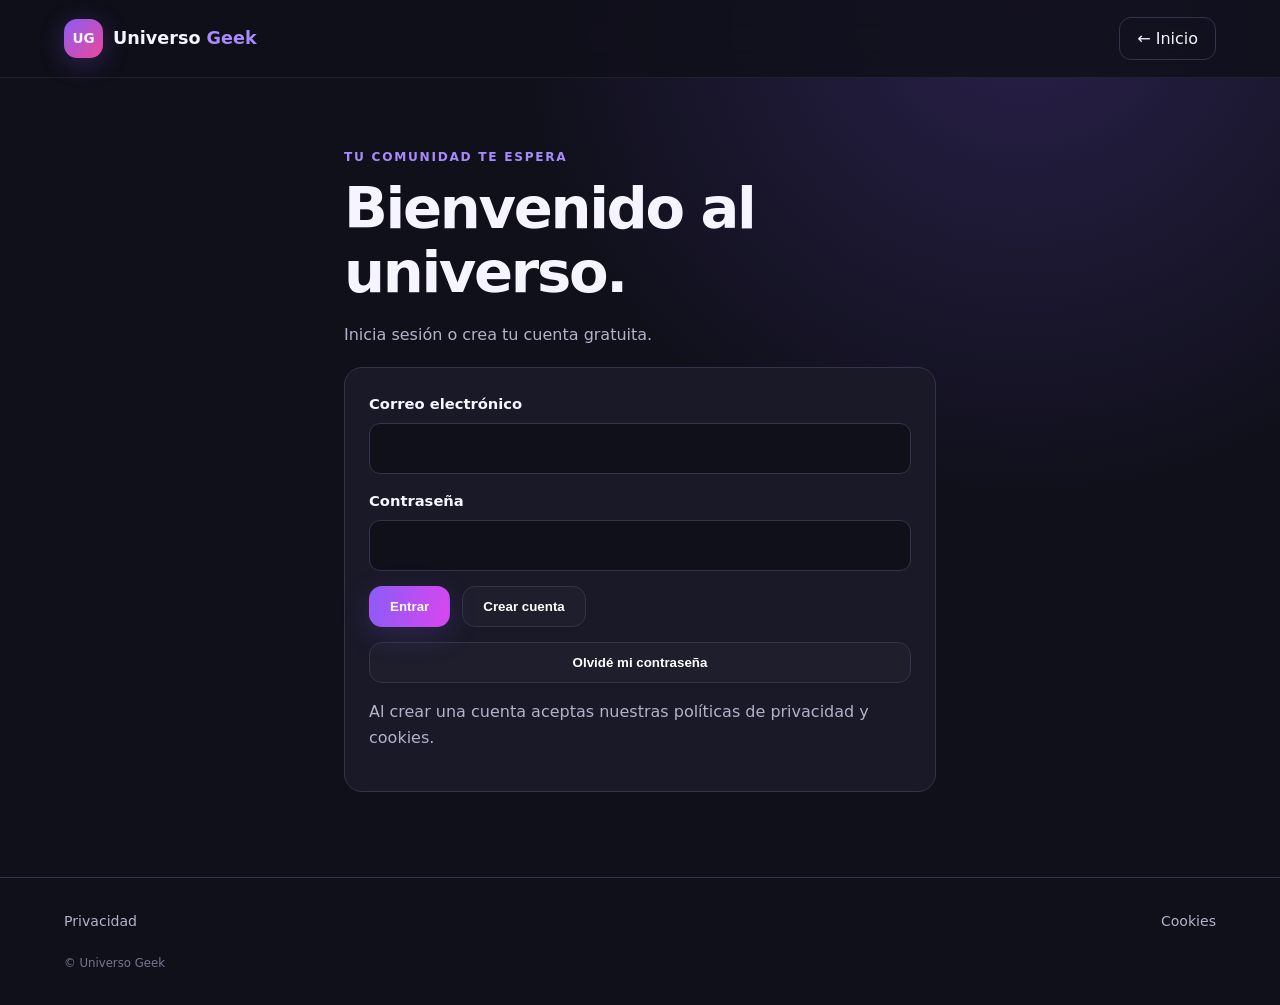
==== admin.html @ 0e1cdd4e "feat: add disabled admin/payment placeholders" ====
<!doctype html><html lang="es"><head><meta charset="utf-8"><meta name="viewport" content="width=device-width,initial-scale=1"><title>Administración — Universo Geek</title><link rel="stylesheet" href="assets/css/style.css"></head><body><header class="site-header"><a class="brand" href="index.html"><span class="brand-mark">UG</span><span>Universo <b>Geek</b></span></a><nav class="nav"><a href="dashboard.html">Mi espacio</a><a href="services.html">Servicios</a><button class="button secondary" data-signout>Salir</button></nav><button class="menu-toggle" aria-label="Abrir menú" aria-expanded="false">☰</button></header><main class="page-wrap"><span class="eyebrow">HERRAMIENTAS INTERNAS</span><h1 class="page-title">Administración</h1><p class="muted">Esta página es solo una entrada protegida por sesión; las herramientas de moderación aún no están conectadas. Tener una sesión iniciada no concede privilegios administrativos.</p><section class="panel"><div id="status" class="notice">Verificando identidad…</div><h2>Antes de habilitar moderación</h2><ul class="muted"><li>Comprobar el rol en el backend o en una función SQL/RPC segura, nunca confiar en datos editables del navegador.</li><li>Aplicar pruebas de RLS para cuentas user, moderator y admin.</li><li>Registrar acciones administrativas en auditoría.</li><li>No exponer la clave service_role en el frontend.</li></ul><a class="button secondary" href="dashboard.html">Volver al panel</a></section></main><footer class="footer"><a href="privacy.html">Privacidad</a><small>© Universo Geek</small></footer><script src="assets/js/config.js"></script><script src="assets/js/app.js"></script><script>UG.requireAuth();(async()=>{const s=document.querySelector("#status");try{const user=await UG.api("/auth/v1/user");s.className="notice success";s.textContent="Sesión válida: "+(user.email||"cuenta verificada")+". Las herramientas administrativas están deshabilitadas hasta terminar la revisión de roles y RLS.";}catch(e){s.className="notice error";s.textContent="No se pudo verificar la sesión. Inicia sesión nuevamente.";localStorage.removeItem("ug_access_token");}})();</script></body></html>
---- assets/css/style.css ----
:root{color-scheme:dark;--bg:#10101b;--panel:#191927;--panel2:#202033;--text:#f5f4ff;--muted:#b4b2ca;--purple:#a78bfa;--pink:#f472b6;--line:#34334b;--green:#6ee7b7}*{box-sizing:border-box}html{scroll-behavior:smooth}body{margin:0;background:radial-gradient(ellipse at 80% 0%,#29204a 0,transparent 35%),var(--bg);color:var(--text);font:16px/1.6 system-ui,-apple-system,BlinkMacSystemFont,"Segoe UI",sans-serif}a{color:inherit;text-decoration:none}a:focus-visible,button:focus-visible,input:focus-visible,textarea:focus-visible,select:focus-visible{outline:3px solid var(--pink);outline-offset:3px}.site-header{height:78px;display:flex;align-items:center;justify-content:space-between;gap:24px;padding:0 max(5vw,20px);border-bottom:1px solid #ffffff12;background:#10101bd9;backdrop-filter:blur(14px);position:sticky;top:0;z-index:10}.brand{display:flex;align-items:center;gap:10px;font-weight:700;font-size:1.1rem}.brand b{color:var(--purple)}.brand-mark{display:grid;place-items:center;width:39px;height:39px;border-radius:13px;background:linear-gradient(135deg,#8b5cf6,#ec4899);font-size:.85rem;box-shadow:0 5px 25px #8b5cf644}.nav{display:flex;align-items:center;gap:28px;color:var(--muted);font-size:.94rem}.nav a:hover,.footer a:hover{color:var(--text)}.nav-login{border:1px solid var(--line);padding:8px 17px;border-radius:12px;color:var(--text)!important}.menu-toggle{display:none;background:transparent;border:0;color:var(--text);font-size:1.6rem}.hero{max-width:1200px;margin:auto;min-height:580px;padding:80px 28px 70px;display:grid;grid-template-columns:1.08fr .92fr;align-items:center;gap:50px}.eyebrow{display:inline-block;color:var(--purple);font-size:.76rem;letter-spacing:.14em;font-weight:800}.hero h1{font-size:clamp(3rem,6vw,5.6rem);line-height:1.04;letter-spacing:-.055em;margin:20px 0}.hero h1 span,.section-heading h2 span{background:linear-gradient(90deg,#c4b5fd,#f9a8d4);background-clip:text;color:transparent}.hero-copy>p,.section-heading>p,.cta-panel p{max-width:570px;color:var(--muted);font-size:1.08rem}.actions{display:flex;flex-wrap:wrap;gap:13px;margin:28px 0}.button{display:inline-flex;align-items:center;justify-content:center;border:1px solid transparent;border-radius:13px;padding:12px 20px;font-weight:750;cursor:pointer;transition:transform .2s,filter .2s}.button:hover{transform:translateY(-2px);filter:brightness(1.08)}.primary{background:linear-gradient(100deg,#8b5cf6,#d946ef);color:white;box-shadow:0 8px 30px #8b5cf633}.secondary{border-color:var(--line);background:#ffffff06}.hero-stats{display:flex;flex-wrap:wrap;gap:24px;margin-top:34px}.hero-stats div{display:flex;align-items:center;gap:8px;color:var(--muted);font-size:.85rem}.hero-stats strong{font-size:1.25rem}.hero-art{min-height:380px;position:relative;display:grid;place-items:center;overflow:hidden}.hero-art:before{content:"";position:absolute;width:300px;height:300px;border-radius:50%;background:radial-gradient(circle,#8b5cf655,transparent 70%);filter:blur(14px)}.orbit{position:absolute;border:1px solid #c4b5fd42;border-radius:50%;transform:rotate(-24deg)}.orbit-one{width:330px;height:180px}.orbit-two{width:400px;height:240px;transform:rotate(55deg)}.planet{display:grid;place-items:center;width:190px;height:190px;border-radius:45%;font-size:6rem;background:linear-gradient(145deg,#312e81,#7e22ce 65%,#db2777);box-shadow:inset -16px -18px 45px #160b36,0 0 90px #a855f755;transform:rotate(-8deg);z-index:1}.float-tag{position:absolute;z-index:2;border:1px solid #ffffff20;background:#1c1a31eF;padding:8px 13px;border-radius:12px;font-size:.8rem;font-weight:800;box-shadow:0 10px 30px #0003}.tag-a{top:52px;right:3%}.tag-b{bottom:65px;left:0}.tag-c{right:0;bottom:110px}.section{max-width:1200px;margin:auto;padding:65px 28px 85px}.section-heading{display:flex;justify-content:space-between;align-items:end;gap:24px;margin-bottom:30px}.section-heading h2,.cta-panel h2{font-size:clamp(2rem,4vw,3.1rem);letter-spacing:-.04em;line-height:1.15;margin:12px 0}.section-heading>p{max-width:350px;font-size:.95rem}.feature-grid{display:grid;grid-template-columns:repeat(4,1fr);gap:16px}.feature-card{background:linear-gradient(150deg,#ffffff08,#ffffff03);border:1px solid var(--line);border-radius:20px;padding:25px;min-height:260px}.feature-icon{display:grid;place-items:center;width:50px;height:50px;background:#a78bfa1a;border-radius:15px;font-size:1.5rem}.feature-card h3{margin:18px 0 8px}.feature-card p{color:var(--muted);font-size:.91rem;min-height:80px}.feature-card a{font-weight:700;color:#c4b5fd;font-size:.9rem}.cta-panel{max-width:1144px;margin:0 auto 80px;padding:35px 40px;border-radius:24px;border:1px solid #a78bfa3d;background:linear-gradient(110deg,#8b5cf61c,#ec489915);display:flex;justify-content:space-between;align-items:center;gap:24px}.cta-panel h2{margin:8px 0}.cta-panel p{margin:0;font-size:.95rem}.footer{border-top:1px solid var(--line);padding:32px max(5vw,20px);display:flex;align-items:center;justify-content:space-between;gap:22px;flex-wrap:wrap;color:var(--muted);font-size:.88rem}.footer p{margin:0}.footer div{display:flex;gap:18px}.footer small{width:100%;color:#77758f}.page-wrap{max-width:1000px;min-height:65vh;margin:auto;padding:65px 24px}.page-wrap.narrow{max-width:640px}.page-title{font-size:clamp(2.3rem,5vw,3.6rem);letter-spacing:-.04em;line-height:1.12;margin:8px 0 16px}.muted{color:var(--muted)}.panel{background:var(--panel);border:1px solid var(--line);border-radius:18px;padding:24px;margin:20px 0}.form-grid{display:grid;gap:15px}.field{display:grid;gap:7px}.field label{font-weight:700;font-size:.92rem}.field input,.field textarea,.field select{width:100%;border:1px solid var(--line);border-radius:11px;padding:12px 13px;background:#10101b;color:var(--text);font:inherit}.field textarea{min-height:110px;resize:vertical}.form-actions{display:flex;gap:12px;flex-wrap:wrap;align-items:center}.notice{padding:12px 14px;border-radius:12px;background:#a78bfa14;border:1px solid #a78bfa42;color:#ddd6fe}.notice.error{background:#ef444415;border-color:#ef444455;color:#fecaca}.notice.success{background:#10b98115;border-color:#10b98155;color:#a7f3d0}.list-grid{display:grid;grid-template-columns:repeat(2,1fr);gap:16px}.service-card{border:1px solid var(--line);background:var(--panel);padding:20px;border-radius:16px}.service-card h3{margin:8px 0}.badge{font-size:.75rem;border-radius:999px;padding:4px 9px;background:#a78bfa1b;color:#ddd6fe}.empty-state{padding:24px;border:1px dashed var(--line);border-radius:14px;color:var(--muted)}.legal h2{margin-top:30px}.legal p,.legal li{color:#cbc9dc}.footer a{color:var(--muted)}@media(max-width:900px){.hero{grid-template-columns:1fr;gap:10px;padding-top:55px}.hero-art{min-height:320px}.feature-grid{grid-template-columns:repeat(2,1fr)}.section-heading{align-items:start;flex-direction:column}.cta-panel{margin-left:20px;margin-right:20px}.nav{gap:15px}}@media(max-width:620px){.site-header{height:68px}.menu-toggle{display:block}.nav{display:none;position:absolute;top:67px;left:0;right:0;padding:18px 24px 22px;background:#151522;border-bottom:1px solid var(--line);flex-direction:column;align-items:stretch}.nav.open{display:flex}.nav a{padding:7px}.hero{padding:50px 22px 40px}.hero h1{font-size:3.35rem}.hero-art{min-height:280px}.planet{width:150px;height:150px;font-size:4.5rem}.orbit-one{width:260px;height:140px}.orbit-two{width:300px;height:180px}.tag-a{top:25px}.tag-c{bottom:55px}.section{padding:45px 20px 55px}.feature-grid,.list-grid{grid-template-columns:1fr}.feature-card{min-height:0}.feature-card p{min-height:0}.cta-panel{margin:0 20px 50px;padding:26px;align-items:flex-start;flex-direction:column}.footer{align-items:flex-start;flex-direction:column;gap:13px}.footer small{margin-top:4px}.page-wrap{padding:45px 20px}.panel{padding:18px}}
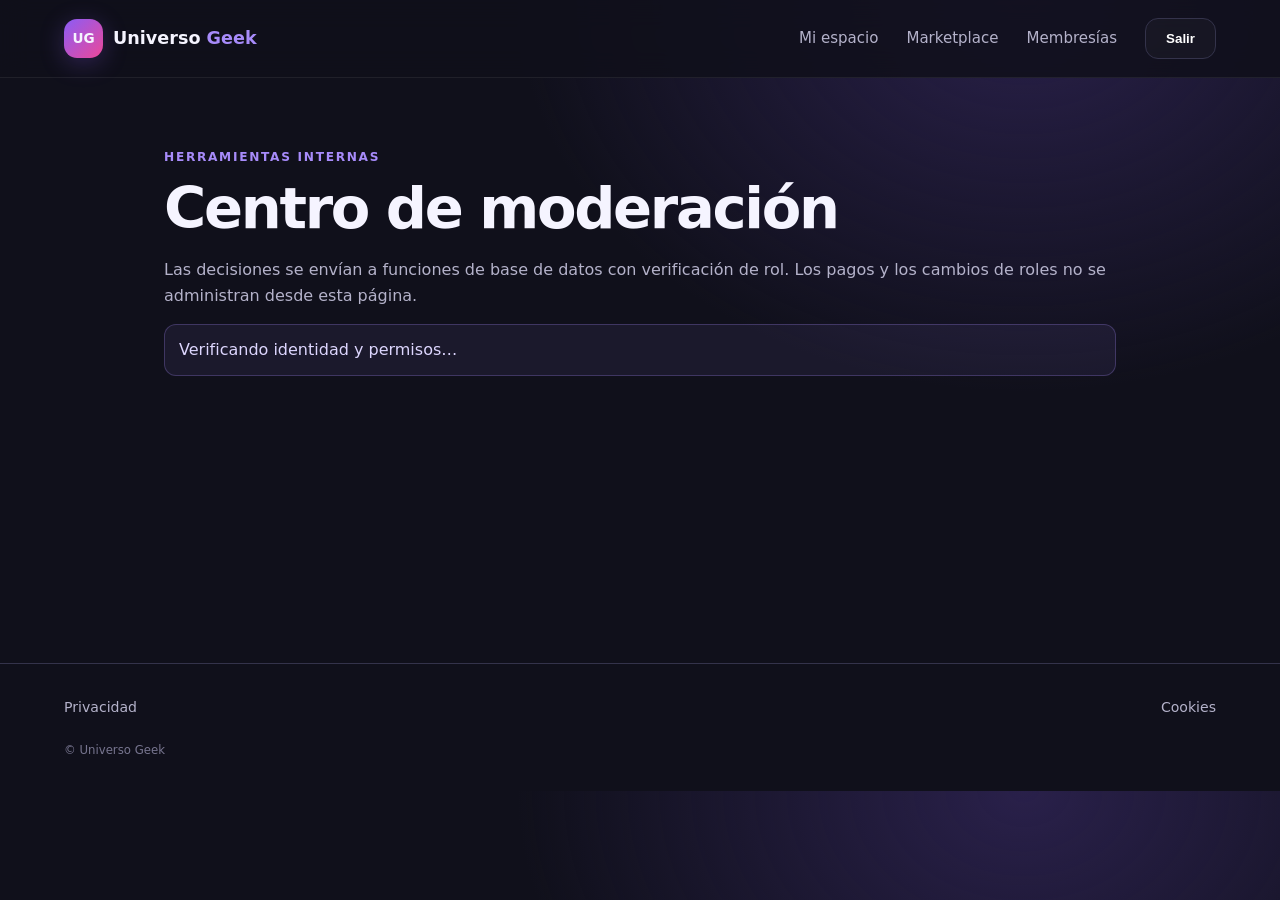
==== commit 5cd2701b: "docs(code): add human-readable section comments" ====
--- a/admin.html
+++ b/admin.html
@@ -1 +1,79 @@
-<!doctype html><html lang="es"><head><meta charset="utf-8"><meta name="viewport" content="width=device-width,initial-scale=1"><title>Administración — Universo Geek</title><link rel="stylesheet" href="assets/css/style.css"></head><body><header class="site-header"><a class="brand" href="index.html"><span class="brand-mark">UG</span><span>Universo <b>Geek</b></span></a><nav class="nav"><a href="dashboard.html">Mi espacio</a><a href="services.html">Servicios</a><button class="button secondary" data-signout>Salir</button></nav><button class="menu-toggle" aria-label="Abrir menú" aria-expanded="false">☰</button></header><main class="page-wrap"><span class="eyebrow">HERRAMIENTAS INTERNAS</span><h1 class="page-title">Administración</h1><p class="muted">Esta página es solo una entrada protegida por sesión; las herramientas de moderación aún no están conectadas. Tener una sesión iniciada no concede privilegios administrativos.</p><section class="panel"><div id="status" class="notice">Verificando identidad…</div><h2>Antes de habilitar moderación</h2><ul class="muted"><li>Comprobar el rol en el backend o en una función SQL/RPC segura, nunca confiar en datos editables del navegador.</li><li>Aplicar pruebas de RLS para cuentas user, moderator y admin.</li><li>Registrar acciones administrativas en auditoría.</li><li>No exponer la clave service_role en el frontend.</li></ul><a class="button secondary" href="dashboard.html">Volver al panel</a></section></main><footer class="footer"><a href="privacy.html">Privacidad</a><small>© Universo Geek</small></footer><script src="assets/js/config.js"></script><script src="assets/js/app.js"></script><script>UG.requireAuth();(async()=>{const s=document.querySelector("#status");try{const user=await UG.api("/auth/v1/user");s.className="notice success";s.textContent="Sesión válida: "+(user.email||"cuenta verificada")+". Las herramientas administrativas están deshabilitadas hasta terminar la revisión de roles y RLS.";}catch(e){s.className="notice error";s.textContent="No se pudo verificar la sesión. Inicia sesión nuevamente.";localStorage.removeItem("ug_access_token");}})();</script></body></html>+<!doctype html>
+<html lang="es">
+<head><meta charset="utf-8"><meta name="viewport" content="width=device-width,initial-scale=1"><meta name="description" content="Herramientas seguras de moderación de Universo Geek."><title>Moderación — Universo Geek</title><link rel="stylesheet" href="assets/css/style.css"></head>
+<body>
+<header class="site-header"><a class="brand" href="index.html"><span class="brand-mark">UG</span><span>Universo <b>Geek</b></span></a><nav class="nav"><a href="dashboard.html">Mi espacio</a><a href="services.html">Marketplace</a><a href="membership.html">Membresías</a><button class="button secondary" data-signout>Salir</button></nav><button class="menu-toggle" aria-label="Abrir menú" aria-expanded="false">☰</button></header>
+<!-- MODERACIÓN: esta interfaz es solo una herramienta de conveniencia; las funciones SQL y RLS son la barrera de seguridad real. -->
+<main class="page-wrap"><span class="eyebrow">HERRAMIENTAS INTERNAS</span><h1 class="page-title">Centro de moderación</h1><p class="muted">Las decisiones se envían a funciones de base de datos con verificación de rol. Los pagos y los cambios de roles no se administran desde esta página.</p>
+<div id="status" class="notice" aria-live="polite">Verificando identidad y permisos…</div>
+<section id="moderation-ui" hidden>
+  <section class="panel"><div class="section-heading"><div><span class="eyebrow">MARKETPLACE</span><h2>Servicios pendientes</h2></div><button class="button secondary" id="refresh-services" type="button">Actualizar</button></div><div id="services-queue" class="list-grid"><p class="empty-state">Cargando…</p></div></section>
+  <section class="panel"><div class="section-heading"><div><span class="eyebrow">AFILIADOS</span><h2>Anuncios pendientes</h2></div><button class="button secondary" id="refresh-ads" type="button">Actualizar</button></div><div id="ads-queue" class="list-grid"><p class="empty-state">Cargando…</p></div></section>
+  <section class="panel"><h2>Pagos y membresías</h2><p class="notice">Las acciones sobre pagos están desactivadas hasta que QvaPay apruebe la cuenta comercial y se pruebe la verificación de transacciones. No cambies estados de pago manualmente desde el navegador.</p></section>
+</section>
+</main><footer class="footer"><a href="privacy.html">Privacidad</a><a href="cookies.html">Cookies</a><small>© Universo Geek</small></footer>
+<script src="assets/js/config.js"></script><script src="assets/js/app.js"></script><script>
+// COLAS DE MODERACIÓN: muestra publicaciones pendientes y llama a RPCs que comprueban el rol y registran la auditoría.
+UG.requireAuth();
+const statusBox=document.querySelector("#status"), ui=document.querySelector("#moderation-ui");
+const serviceQueue=document.querySelector("#services-queue"), adsQueue=document.querySelector("#ads-queue");
+function noteBox(text,kind="notice"){statusBox.className="notice "+kind;statusBox.textContent=text;}
+function make(tag,cls,text){const el=document.createElement(tag);if(cls)el.className=cls;if(text!==undefined)el.textContent=text;return el;}
+function renderQueue(container,rows,type){
+ container.replaceChildren();
+ if(!rows.length){container.append(make("p","empty-state","No hay elementos pendientes de revisión."));return;}
+ for(const row of rows){
+  const card=make("article","service-card");
+  card.append(make("span","badge",type==="service"?(row.category||"Servicio"):"Anuncio de afiliado"));
+  card.append(make("h3","",row.title));
+  card.append(make("p","muted",row.description));
+  if(type==="service")card.append(make("p","",Number(row.price_amount).toLocaleString("es-US",{style:"currency",currency:row.currency||"USD"})));
+  else {const link=make("a","","Abrir destino ↗");link.href=row.destination_url;link.target="_blank";link.rel="noopener noreferrer";card.append(link,make("p","muted","CTA: "+(row.cta||"—")));}
+  const note=make("textarea","");note.maxLength=500;note.placeholder="Nota de moderación (opcional, máximo 500 caracteres)";note.setAttribute("aria-label","Nota de moderación");note.style.width="100%";note.style.minHeight="76px";note.style.margin="12px 0";note.style.background="var(--bg)";note.style.color="var(--text)";note.style.border="1px solid var(--line)";note.style.borderRadius="10px";note.style.padding="10px";card.append(note);
+  const actions=make("div","form-actions");
+  for(const [label,next,cls] of [["Aprobar","approved","primary"],["Rechazar","rejected","secondary"],["Pausar","paused","secondary"]]){
+    const button=make("button","button "+cls,label);button.type="button";
+    button.addEventListener("click",async()=>{
+      if(!confirm(label+" este elemento?"))return;
+      button.disabled=true;
+      try{
+        const endpoint=type==="service"?"moderate_marketplace_service":"moderate_affiliate_ad";
+        const idKey=type==="service"?"target_service":"target_ad";
+        await UG.api("/rest/v1/rpc/"+endpoint,{method:"POST",body:JSON.stringify({[idKey]:row.id,new_status:next,note:note.value.trim()||null})});
+        noteBox("Decisión guardada y registrada en auditoría.","success");
+        await loadQueues();
+      }catch(e){noteBox("No se pudo guardar la decisión: "+e.message,"error");}
+      finally{button.disabled=false;}
+    });
+    actions.append(button);
+  }
+  card.append(actions);container.append(card);
+ }
+}
+async function loadQueues(){
+ serviceQueue.replaceChildren(make("p","empty-state","Cargando servicios…"));
+ adsQueue.replaceChildren(make("p","empty-state","Cargando anuncios…"));
+ try{
+  const [services,ads]=await Promise.all([
+   UG.api("/rest/v1/marketplace_services?select=id,user_id,title,description,category,price_amount,currency,status,created_at&status=eq.pending&order=created_at.asc"),
+   UG.api("/rest/v1/affiliate_ads?select=id,user_id,title,description,destination_url,cta,status,created_at&status=eq.pending&order=created_at.asc")
+  ]);
+  renderQueue(serviceQueue,Array.isArray(services)?services:[],"service");
+  renderQueue(adsQueue,Array.isArray(ads)?ads:[],"ad");
+ }catch(e){serviceQueue.replaceChildren(make("p","empty-state","No se pudieron cargar los servicios."));adsQueue.replaceChildren(make("p","empty-state","No se pudieron cargar los anuncios."));noteBox("Error al cargar las colas de moderación: "+e.message,"error");}
+}
+async function init(){
+ const user=UG.user();
+ if(!user?.id){noteBox("No se pudo identificar la sesión. Vuelve a iniciar sesión.","error");return;}
+ try{
+  const rows=await UG.api("/rest/v1/profiles?select=id,role,display_name&id=eq."+encodeURIComponent(user.id));
+  const profile=Array.isArray(rows)?rows[0]:null;
+  if(!profile||!["admin","moderator"].includes(profile.role)){noteBox("Acceso denegado. Esta sección requiere rol admin o moderator.","error");return;}
+  noteBox("Sesión verificada · rol: "+profile.role+". Las acciones de moderación se registran en auditoría.","success");
+  ui.hidden=false;await loadQueues();
+ }catch(e){noteBox("No se pudo verificar el rol. Comprueba la sesión y las políticas RLS.","error");}
+}
+document.querySelector("#refresh-services").addEventListener("click",loadQueues);
+document.querySelector("#refresh-ads").addEventListener("click",loadQueues);
+init();
+</script></body></html>
--- a/assets/css/style.css
+++ b/assets/css/style.css
@@ -1 +1,667 @@
-:root{color-scheme:dark;--bg:#10101b;--panel:#191927;--panel2:#202033;--text:#f5f4ff;--muted:#b4b2ca;--purple:#a78bfa;--pink:#f472b6;--line:#34334b;--green:#6ee7b7}*{box-sizing:border-box}html{scroll-behavior:smooth}body{margin:0;background:radial-gradient(ellipse at 80% 0%,#29204a 0,transparent 35%),var(--bg);color:var(--text);font:16px/1.6 system-ui,-apple-system,BlinkMacSystemFont,"Segoe UI",sans-serif}a{color:inherit;text-decoration:none}a:focus-visible,button:focus-visible,input:focus-visible,textarea:focus-visible,select:focus-visible{outline:3px solid var(--pink);outline-offset:3px}.site-header{height:78px;display:flex;align-items:center;justify-content:space-between;gap:24px;padding:0 max(5vw,20px);border-bottom:1px solid #ffffff12;background:#10101bd9;backdrop-filter:blur(14px);position:sticky;top:0;z-index:10}.brand{display:flex;align-items:center;gap:10px;font-weight:700;font-size:1.1rem}.brand b{color:var(--purple)}.brand-mark{display:grid;place-items:center;width:39px;height:39px;border-radius:13px;background:linear-gradient(135deg,#8b5cf6,#ec4899);font-size:.85rem;box-shadow:0 5px 25px #8b5cf644}.nav{display:flex;align-items:center;gap:28px;color:var(--muted);font-size:.94rem}.nav a:hover,.footer a:hover{color:var(--text)}.nav-login{border:1px solid var(--line);padding:8px 17px;border-radius:12px;color:var(--text)!important}.menu-toggle{display:none;background:transparent;border:0;color:var(--text);font-size:1.6rem}.hero{max-width:1200px;margin:auto;min-height:580px;padding:80px 28px 70px;display:grid;grid-template-columns:1.08fr .92fr;align-items:center;gap:50px}.eyebrow{display:inline-block;color:var(--purple);font-size:.76rem;letter-spacing:.14em;font-weight:800}.hero h1{font-size:clamp(3rem,6vw,5.6rem);line-height:1.04;letter-spacing:-.055em;margin:20px 0}.hero h1 span,.section-heading h2 span{background:linear-gradient(90deg,#c4b5fd,#f9a8d4);background-clip:text;color:transparent}.hero-copy>p,.section-heading>p,.cta-panel p{max-width:570px;color:var(--muted);font-size:1.08rem}.actions{display:flex;flex-wrap:wrap;gap:13px;margin:28px 0}.button{display:inline-flex;align-items:center;justify-content:center;border:1px solid transparent;border-radius:13px;padding:12px 20px;font-weight:750;cursor:pointer;transition:transform .2s,filter .2s}.button:hover{transform:translateY(-2px);filter:brightness(1.08)}.primary{background:linear-gradient(100deg,#8b5cf6,#d946ef);color:white;box-shadow:0 8px 30px #8b5cf633}.secondary{border-color:var(--line);background:#ffffff06}.hero-stats{display:flex;flex-wrap:wrap;gap:24px;margin-top:34px}.hero-stats div{display:flex;align-items:center;gap:8px;color:var(--muted);font-size:.85rem}.hero-stats strong{font-size:1.25rem}.hero-art{min-height:380px;position:relative;display:grid;place-items:center;overflow:hidden}.hero-art:before{content:"";position:absolute;width:300px;height:300px;border-radius:50%;background:radial-gradient(circle,#8b5cf655,transparent 70%);filter:blur(14px)}.orbit{position:absolute;border:1px solid #c4b5fd42;border-radius:50%;transform:rotate(-24deg)}.orbit-one{width:330px;height:180px}.orbit-two{width:400px;height:240px;transform:rotate(55deg)}.planet{display:grid;place-items:center;width:190px;height:190px;border-radius:45%;font-size:6rem;background:linear-gradient(145deg,#312e81,#7e22ce 65%,#db2777);box-shadow:inset -16px -18px 45px #160b36,0 0 90px #a855f755;transform:rotate(-8deg);z-index:1}.float-tag{position:absolute;z-index:2;border:1px solid #ffffff20;background:#1c1a31eF;padding:8px 13px;border-radius:12px;font-size:.8rem;font-weight:800;box-shadow:0 10px 30px #0003}.tag-a{top:52px;right:3%}.tag-b{bottom:65px;left:0}.tag-c{right:0;bottom:110px}.section{max-width:1200px;margin:auto;padding:65px 28px 85px}.section-heading{display:flex;justify-content:space-between;align-items:end;gap:24px;margin-bottom:30px}.section-heading h2,.cta-panel h2{font-size:clamp(2rem,4vw,3.1rem);letter-spacing:-.04em;line-height:1.15;margin:12px 0}.section-heading>p{max-width:350px;font-size:.95rem}.feature-grid{display:grid;grid-template-columns:repeat(4,1fr);gap:16px}.feature-card{background:linear-gradient(150deg,#ffffff08,#ffffff03);border:1px solid var(--line);border-radius:20px;padding:25px;min-height:260px}.feature-icon{display:grid;place-items:center;width:50px;height:50px;background:#a78bfa1a;border-radius:15px;font-size:1.5rem}.feature-card h3{margin:18px 0 8px}.feature-card p{color:var(--muted);font-size:.91rem;min-height:80px}.feature-card a{font-weight:700;color:#c4b5fd;font-size:.9rem}.cta-panel{max-width:1144px;margin:0 auto 80px;padding:35px 40px;border-radius:24px;border:1px solid #a78bfa3d;background:linear-gradient(110deg,#8b5cf61c,#ec489915);display:flex;justify-content:space-between;align-items:center;gap:24px}.cta-panel h2{margin:8px 0}.cta-panel p{margin:0;font-size:.95rem}.footer{border-top:1px solid var(--line);padding:32px max(5vw,20px);display:flex;align-items:center;justify-content:space-between;gap:22px;flex-wrap:wrap;color:var(--muted);font-size:.88rem}.footer p{margin:0}.footer div{display:flex;gap:18px}.footer small{width:100%;color:#77758f}.page-wrap{max-width:1000px;min-height:65vh;margin:auto;padding:65px 24px}.page-wrap.narrow{max-width:640px}.page-title{font-size:clamp(2.3rem,5vw,3.6rem);letter-spacing:-.04em;line-height:1.12;margin:8px 0 16px}.muted{color:var(--muted)}.panel{background:var(--panel);border:1px solid var(--line);border-radius:18px;padding:24px;margin:20px 0}.form-grid{display:grid;gap:15px}.field{display:grid;gap:7px}.field label{font-weight:700;font-size:.92rem}.field input,.field textarea,.field select{width:100%;border:1px solid var(--line);border-radius:11px;padding:12px 13px;background:#10101b;color:var(--text);font:inherit}.field textarea{min-height:110px;resize:vertical}.form-actions{display:flex;gap:12px;flex-wrap:wrap;align-items:center}.notice{padding:12px 14px;border-radius:12px;background:#a78bfa14;border:1px solid #a78bfa42;color:#ddd6fe}.notice.error{background:#ef444415;border-color:#ef444455;color:#fecaca}.notice.success{background:#10b98115;border-color:#10b98155;color:#a7f3d0}.list-grid{display:grid;grid-template-columns:repeat(2,1fr);gap:16px}.service-card{border:1px solid var(--line);background:var(--panel);padding:20px;border-radius:16px}.service-card h3{margin:8px 0}.badge{font-size:.75rem;border-radius:999px;padding:4px 9px;background:#a78bfa1b;color:#ddd6fe}.empty-state{padding:24px;border:1px dashed var(--line);border-radius:14px;color:var(--muted)}.legal h2{margin-top:30px}.legal p,.legal li{color:#cbc9dc}.footer a{color:var(--muted)}@media(max-width:900px){.hero{grid-template-columns:1fr;gap:10px;padding-top:55px}.hero-art{min-height:320px}.feature-grid{grid-template-columns:repeat(2,1fr)}.section-heading{align-items:start;flex-direction:column}.cta-panel{margin-left:20px;margin-right:20px}.nav{gap:15px}}@media(max-width:620px){.site-header{height:68px}.menu-toggle{display:block}.nav{display:none;position:absolute;top:67px;left:0;right:0;padding:18px 24px 22px;background:#151522;border-bottom:1px solid var(--line);flex-direction:column;align-items:stretch}.nav.open{display:flex}.nav a{padding:7px}.hero{padding:50px 22px 40px}.hero h1{font-size:3.35rem}.hero-art{min-height:280px}.planet{width:150px;height:150px;font-size:4.5rem}.orbit-one{width:260px;height:140px}.orbit-two{width:300px;height:180px}.tag-a{top:25px}.tag-c{bottom:55px}.section{padding:45px 20px 55px}.feature-grid,.list-grid{grid-template-columns:1fr}.feature-card{min-height:0}.feature-card p{min-height:0}.cta-panel{margin:0 20px 50px;padding:26px;align-items:flex-start;flex-direction:column}.footer{align-items:flex-start;flex-direction:column;gap:13px}.footer small{margin-top:4px}.page-wrap{padding:45px 20px}.panel{padding:18px}}+/* 1. Variables de color y diseño global */
+:root {
+  color-scheme:dark;
+  --bg:#10101b;
+  --panel:#191927;
+  --panel2:#202033;
+  --text:#f5f4ff;
+  --muted:#b4b2ca;
+  --purple:#a78bfa;
+  --pink:#f472b6;
+  --line:#34334b;
+  --green:#6ee7b7
+}
+
+/* 2. Reset y elementos HTML básicos */
+* {
+  box-sizing:border-box
+}
+
+html {
+  scroll-behavior:smooth
+}
+
+body {
+  margin:0;
+  background:radial-gradient(ellipse at 80% 0%,#29204a 0,transparent 35%),var(--bg);
+  color:var(--text);
+  font:16px/1.6 system-ui,-apple-system,BlinkMacSystemFont,"Segoe UI",sans-serif
+}
+
+a {
+  color:inherit;
+  text-decoration:none
+}
+
+a:focus-visible,button:focus-visible,input:focus-visible,textarea:focus-visible,select:focus-visible {
+  outline:3px solid var(--pink);
+  outline-offset:3px
+}
+
+/* 3. Cabecera, marca y navegación */
+.site-header {
+  height:78px;
+  display:flex;
+  align-items:center;
+  justify-content:space-between;
+  gap:24px;
+  padding:0 max(5vw,20px);
+  border-bottom:1px solid #ffffff12;
+  background:#10101bd9;
+  backdrop-filter:blur(14px);
+  position:sticky;
+  top:0;
+  z-index:10
+}
+
+.brand {
+  display:flex;
+  align-items:center;
+  gap:10px;
+  font-weight:700;
+  font-size:1.1rem
+}
+
+.brand b {
+  color:var(--purple)
+}
+
+.brand-mark {
+  display:grid;
+  place-items:center;
+  width:39px;
+  height:39px;
+  border-radius:13px;
+  background:linear-gradient(135deg,#8b5cf6,#ec4899);
+  font-size:.85rem;
+  box-shadow:0 5px 25px #8b5cf644
+}
+
+.nav {
+  display:flex;
+  align-items:center;
+  gap:28px;
+  color:var(--muted);
+  font-size:.94rem
+}
+
+.nav a:hover,.footer a:hover {
+  color:var(--text)
+}
+
+.nav-login {
+  border:1px solid var(--line);
+  padding:8px 17px;
+  border-radius:12px;
+  color:var(--text)!important
+}
+
+.menu-toggle {
+  display:none;
+  background:transparent;
+  border:0;
+  color:var(--text);
+  font-size:1.6rem
+}
+
+/* 4. Portada y elementos decorativos */
+.hero {
+  max-width:1200px;
+  margin:auto;
+  min-height:580px;
+  padding:80px 28px 70px;
+  display:grid;
+  grid-template-columns:1.08fr .92fr;
+  align-items:center;
+  gap:50px
+}
+
+.eyebrow {
+  display:inline-block;
+  color:var(--purple);
+  font-size:.76rem;
+  letter-spacing:.14em;
+  font-weight:800
+}
+
+.hero h1 {
+  font-size:clamp(3rem,6vw,5.6rem);
+  line-height:1.04;
+  letter-spacing:-.055em;
+  margin:20px 0
+}
+
+.hero h1 span,.section-heading h2 span {
+  background:linear-gradient(90deg,#c4b5fd,#f9a8d4);
+  background-clip:text;
+  color:transparent
+}
+
+.hero-copy>p,.section-heading>p,.cta-panel p {
+  max-width:570px;
+  color:var(--muted);
+  font-size:1.08rem
+}
+
+.actions {
+  display:flex;
+  flex-wrap:wrap;
+  gap:13px;
+  margin:28px 0
+}
+
+.button {
+  display:inline-flex;
+  align-items:center;
+  justify-content:center;
+  border:1px solid transparent;
+  border-radius:13px;
+  padding:12px 20px;
+  font-weight:750;
+  cursor:pointer;
+  transition:transform .2s,filter .2s
+}
+
+.button:hover {
+  transform:translateY(-2px);
+  filter:brightness(1.08)
+}
+
+.primary {
+  background:linear-gradient(100deg,#8b5cf6,#d946ef);
+  color:white;
+  box-shadow:0 8px 30px #8b5cf633
+}
+
+.secondary {
+  border-color:var(--line);
+  background:#ffffff06
+}
+
+.hero-stats {
+  display:flex;
+  flex-wrap:wrap;
+  gap:24px;
+  margin-top:34px
+}
+
+.hero-stats div {
+  display:flex;
+  align-items:center;
+  gap:8px;
+  color:var(--muted);
+  font-size:.85rem
+}
+
+.hero-stats strong {
+  font-size:1.25rem
+}
+
+.hero-art {
+  min-height:380px;
+  position:relative;
+  display:grid;
+  place-items:center;
+  overflow:hidden
+}
+
+.hero-art:before {
+  content:"";
+  position:absolute;
+  width:300px;
+  height:300px;
+  border-radius:50%;
+  background:radial-gradient(circle,#8b5cf655,transparent 70%);
+  filter:blur(14px)
+}
+
+.orbit {
+  position:absolute;
+  border:1px solid #c4b5fd42;
+  border-radius:50%;
+  transform:rotate(-24deg)
+}
+
+.orbit-one {
+  width:330px;
+  height:180px
+}
+
+.orbit-two {
+  width:400px;
+  height:240px;
+  transform:rotate(55deg)
+}
+
+.planet {
+  display:grid;
+  place-items:center;
+  width:190px;
+  height:190px;
+  border-radius:45%;
+  font-size:6rem;
+  background:linear-gradient(145deg,#312e81,#7e22ce 65%,#db2777);
+  box-shadow:inset -16px -18px 45px #160b36,0 0 90px #a855f755;
+  transform:rotate(-8deg);
+  z-index:1
+}
+
+.float-tag {
+  position:absolute;
+  z-index:2;
+  border:1px solid #ffffff20;
+  background:#1c1a31eF;
+  padding:8px 13px;
+  border-radius:12px;
+  font-size:.8rem;
+  font-weight:800;
+  box-shadow:0 10px 30px #0003
+}
+
+.tag-a {
+  top:52px;
+  right:3%
+}
+
+.tag-b {
+  bottom:65px;
+  left:0
+}
+
+.tag-c {
+  right:0;
+  bottom:110px
+}
+
+/* 5. Secciones, tarjetas y llamadas a la acción */
+.section {
+  max-width:1200px;
+  margin:auto;
+  padding:65px 28px 85px
+}
+
+.section-heading {
+  display:flex;
+  justify-content:space-between;
+  align-items:end;
+  gap:24px;
+  margin-bottom:30px
+}
+
+.section-heading h2,.cta-panel h2 {
+  font-size:clamp(2rem,4vw,3.1rem);
+  letter-spacing:-.04em;
+  line-height:1.15;
+  margin:12px 0
+}
+
+.section-heading>p {
+  max-width:350px;
+  font-size:.95rem
+}
+
+.feature-grid {
+  display:grid;
+  grid-template-columns:repeat(4,1fr);
+  gap:16px
+}
+
+.feature-card {
+  background:linear-gradient(150deg,#ffffff08,#ffffff03);
+  border:1px solid var(--line);
+  border-radius:20px;
+  padding:25px;
+  min-height:260px
+}
+
+.feature-icon {
+  display:grid;
+  place-items:center;
+  width:50px;
+  height:50px;
+  background:#a78bfa1a;
+  border-radius:15px;
+  font-size:1.5rem
+}
+
+.feature-card h3 {
+  margin:18px 0 8px
+}
+
+.feature-card p {
+  color:var(--muted);
+  font-size:.91rem;
+  min-height:80px
+}
+
+.feature-card a {
+  font-weight:700;
+  color:#c4b5fd;
+  font-size:.9rem
+}
+
+.cta-panel {
+  max-width:1144px;
+  margin:0 auto 80px;
+  padding:35px 40px;
+  border-radius:24px;
+  border:1px solid #a78bfa3d;
+  background:linear-gradient(110deg,#8b5cf61c,#ec489915);
+  display:flex;
+  justify-content:space-between;
+  align-items:center;
+  gap:24px
+}
+
+.cta-panel h2 {
+  margin:8px 0
+}
+
+.cta-panel p {
+  margin:0;
+  font-size:.95rem
+}
+
+/* 6. Pie de página */
+.footer {
+  border-top:1px solid var(--line);
+  padding:32px max(5vw,20px);
+  display:flex;
+  align-items:center;
+  justify-content:space-between;
+  gap:22px;
+  flex-wrap:wrap;
+  color:var(--muted);
+  font-size:.88rem
+}
+
+.footer p {
+  margin:0
+}
+
+.footer div {
+  display:flex;
+  gap:18px
+}
+
+.footer small {
+  width:100%;
+  color:#77758f
+}
+
+/* 7. Páginas interiores, formularios y paneles */
+.page-wrap {
+  max-width:1000px;
+  min-height:65vh;
+  margin:auto;
+  padding:65px 24px
+}
+
+.page-wrap.narrow {
+  max-width:640px
+}
+
+.page-title {
+  font-size:clamp(2.3rem,5vw,3.6rem);
+  letter-spacing:-.04em;
+  line-height:1.12;
+  margin:8px 0 16px
+}
+
+.muted {
+  color:var(--muted)
+}
+
+.panel {
+  background:var(--panel);
+  border:1px solid var(--line);
+  border-radius:18px;
+  padding:24px;
+  margin:20px 0
+}
+
+.form-grid {
+  display:grid;
+  gap:15px
+}
+
+.field {
+  display:grid;
+  gap:7px
+}
+
+.field label {
+  font-weight:700;
+  font-size:.92rem
+}
+
+.field input,.field textarea,.field select {
+  width:100%;
+  border:1px solid var(--line);
+  border-radius:11px;
+  padding:12px 13px;
+  background:#10101b;
+  color:var(--text);
+  font:inherit
+}
+
+.field textarea {
+  min-height:110px;
+  resize:vertical
+}
+
+.form-actions {
+  display:flex;
+  gap:12px;
+  flex-wrap:wrap;
+  align-items:center
+}
+
+/* 8. Mensajes de estado, listados y tarjetas de servicios */
+.notice {
+  padding:12px 14px;
+  border-radius:12px;
+  background:#a78bfa14;
+  border:1px solid #a78bfa42;
+  color:#ddd6fe
+}
+
+.notice.error {
+  background:#ef444415;
+  border-color:#ef444455;
+  color:#fecaca
+}
+
+.notice.success {
+  background:#10b98115;
+  border-color:#10b98155;
+  color:#a7f3d0
+}
+
+.list-grid {
+  display:grid;
+  grid-template-columns:repeat(2,1fr);
+  gap:16px
+}
+
+.service-card {
+  border:1px solid var(--line);
+  background:var(--panel);
+  padding:20px;
+  border-radius:16px
+}
+
+.service-card h3 {
+  margin:8px 0
+}
+
+.badge {
+  font-size:.75rem;
+  border-radius:999px;
+  padding:4px 9px;
+  background:#a78bfa1b;
+  color:#ddd6fe
+}
+
+.empty-state {
+  padding:24px;
+  border:1px dashed var(--line);
+  border-radius:14px;
+  color:var(--muted)
+}
+
+.legal h2 {
+  margin-top:30px
+}
+
+.legal p,.legal li {
+  color:#cbc9dc
+}
+
+.footer a {
+  color:var(--muted)
+}
+
+/* 9. Diseño adaptable: tabletas y teléfonos */
+@media(max-width:900px) {
+  .hero {
+  grid-template-columns:1fr;
+  gap:10px;
+  padding-top:55px
+}
+
+.hero-art {
+  min-height:320px
+}
+
+.feature-grid {
+  grid-template-columns:repeat(2,1fr)
+}
+
+.section-heading {
+  align-items:start;
+  flex-direction:column
+}
+
+.cta-panel {
+  margin-left:20px;
+  margin-right:20px
+}
+
+.nav {
+  gap:15px
+}
+
+
+}
+
+@media(max-width:620px) {
+  .site-header {
+  height:68px
+}
+
+.menu-toggle {
+  display:block
+}
+
+.nav {
+  display:none;
+  position:absolute;
+  top:67px;
+  left:0;
+  right:0;
+  padding:18px 24px 22px;
+  background:#151522;
+  border-bottom:1px solid var(--line);
+  flex-direction:column;
+  align-items:stretch
+}
+
+.nav.open {
+  display:flex
+}
+
+.nav a {
+  padding:7px
+}
+
+.hero {
+  padding:50px 22px 40px
+}
+
+.hero h1 {
+  font-size:3.35rem
+}
+
+.hero-art {
+  min-height:280px
+}
+
+.planet {
+  width:150px;
+  height:150px;
+  font-size:4.5rem
+}
+
+.orbit-one {
+  width:260px;
+  height:140px
+}
+
+.orbit-two {
+  width:300px;
+  height:180px
+}
+
+.tag-a {
+  top:25px
+}
+
+.tag-c {
+  bottom:55px
+}
+
+.section {
+  padding:45px 20px 55px
+}
+
+.feature-grid,.list-grid {
+  grid-template-columns:1fr
+}
+
+.feature-card {
+  min-height:0
+}
+
+.feature-card p {
+  min-height:0
+}
+
+.cta-panel {
+  margin:0 20px 50px;
+  padding:26px;
+  align-items:flex-start;
+  flex-direction:column
+}
+
+.footer {
+  align-items:flex-start;
+  flex-direction:column;
+  gap:13px
+}
+
+.footer small {
+  margin-top:4px
+}
+
+.page-wrap {
+  padding:45px 20px
+}
+
+.panel {
+  padding:18px
+}
+
+
+}
+
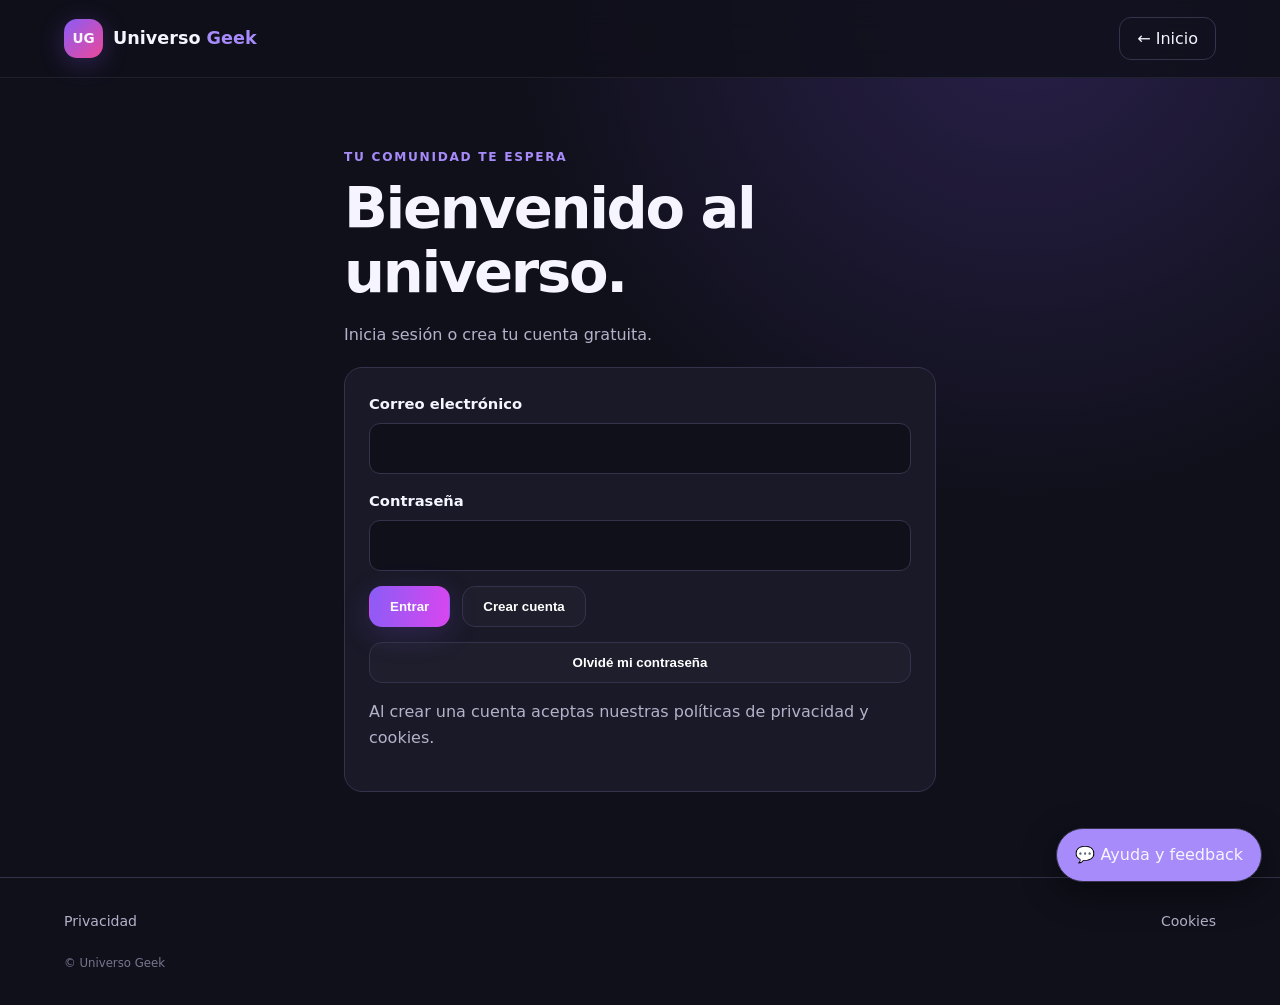
==== commit 28c26b8b: "feat(admin): add feedback inbox and status tracking for admins" ====
--- a/admin.html
+++ b/admin.html
@@ -9,6 +9,12 @@
 <section id="moderation-ui" hidden>
   <section class="panel"><div class="section-heading"><div><span class="eyebrow">MARKETPLACE</span><h2>Servicios pendientes</h2></div><button class="button secondary" id="refresh-services" type="button">Actualizar</button></div><div id="services-queue" class="list-grid"><p class="empty-state">Cargando…</p></div></section>
   <section class="panel"><div class="section-heading"><div><span class="eyebrow">AFILIADOS</span><h2>Anuncios pendientes</h2></div><button class="button secondary" id="refresh-ads" type="button">Actualizar</button></div><div id="ads-queue" class="list-grid"><p class="empty-state">Cargando…</p></div></section>
+  <!-- FEEDBACK: solo el administrador puede leer los comentarios; la base de datos aplica RLS. -->
+  <section class="panel" id="feedback-panel" hidden>
+    <div class="section-heading"><div><span class="eyebrow">VOZ DE LA COMUNIDAD</span><h2>Feedback de usuarios</h2></div><button class="button secondary" id="refresh-feedback" type="button">Actualizar</button></div>
+    <p class="muted">Lee sugerencias y reportes y actualiza su estado de seguimiento. No copies información personal fuera del sistema.</p>
+    <div id="feedback-queue" class="list-grid"><p class="empty-state">Cargando comentarios…</p></div>
+  </section>
   <section class="panel"><h2>Pagos y membresías</h2><p class="notice">Las acciones sobre pagos están desactivadas hasta que QvaPay apruebe la cuenta comercial y se pruebe la verificación de transacciones. No cambies estados de pago manualmente desde el navegador.</p></section>
 </section>
 </main><footer class="footer"><a href="privacy.html">Privacidad</a><a href="cookies.html">Cookies</a><small>© Universo Geek</small></footer>
@@ -62,6 +68,40 @@
   renderQueue(adsQueue,Array.isArray(ads)?ads:[],"ad");
  }catch(e){serviceQueue.replaceChildren(make("p","empty-state","No se pudieron cargar los servicios."));adsQueue.replaceChildren(make("p","empty-state","No se pudieron cargar los anuncios."));noteBox("Error al cargar las colas de moderación: "+e.message,"error");}
 }
+async function loadFeedback(){
+ const container=document.querySelector("#feedback-queue");
+ if(!container)return;
+ container.replaceChildren(make("p","empty-state","Cargando feedback…"));
+ try{
+  const rows=await UG.api("/rest/v1/site_feedback?select=id,category,rating,message,contact_email,page_path,status,created_at&order=created_at.desc&limit=100");
+  container.replaceChildren();
+  if(!Array.isArray(rows)||!rows.length){container.append(make("p","empty-state","Todavía no hay comentarios."));return;}
+  for(const row of rows){
+   const card=make("article","service-card");
+   const labels={question:"Pregunta",bug:"Error",suggestion:"Sugerencia",content:"Contenido",accessibility:"Accesibilidad",other:"Otro"};
+   card.append(make("span","badge",(labels[row.category]||row.category)+" · "+row.status));
+   card.append(make("p","muted",new Date(row.created_at).toLocaleString()));
+   if(row.rating)card.append(make("p","","Valoración: "+row.rating+"/5"));
+   card.append(make("p","",row.message));
+   if(row.page_path)card.append(make("p","muted","Página: "+row.page_path));
+   if(row.contact_email)card.append(make("p","muted","Contacto facilitado: "+row.contact_email));
+   const label=make("label","","Estado del seguimiento");
+   const select=document.createElement("select");
+   [["new","Nuevo"],["reviewing","En revisión"],["planned","Planificado"],["done","Resuelto"],["closed","Cerrado"]].forEach(([value,title])=>{const option=make("option","",title);option.value=value;option.selected=value===row.status;select.append(option);});
+   label.append(select);
+   const save=make("button","button secondary","Guardar estado");save.type="button";
+   save.addEventListener("click",async()=>{
+    save.disabled=true;
+    try{
+     await UG.api("/rest/v1/site_feedback?id=eq."+encodeURIComponent(row.id),{method:"PATCH",headers:{"Prefer":"return=minimal"},body:JSON.stringify({status:select.value})});
+     noteBox("Estado del comentario actualizado.","success");
+     await loadFeedback();
+    }catch(e){noteBox("No se pudo actualizar el comentario. Comprueba el rol de administrador y las políticas RLS.","error");save.disabled=false;}
+   });
+   card.append(label,save);container.append(card);
+  }
+ }catch(e){container.replaceChildren(make("p","empty-state","No se pudo cargar el feedback. Esta sección requiere rol de administrador."));}
+}
 async function init(){
  const user=UG.user();
  if(!user?.id){noteBox("No se pudo identificar la sesión. Vuelve a iniciar sesión.","error");return;}
@@ -70,10 +110,11 @@
   const profile=Array.isArray(rows)?rows[0]:null;
   if(!profile||!["admin","moderator"].includes(profile.role)){noteBox("Acceso denegado. Esta sección requiere rol admin o moderator.","error");return;}
   noteBox("Sesión verificada · rol: "+profile.role+". Las acciones de moderación se registran en auditoría.","success");
-  ui.hidden=false;await loadQueues();
+  ui.hidden=false;await loadQueues();if(profile.role==="admin"){document.querySelector("#feedback-panel").hidden=false;await loadFeedback();}
  }catch(e){noteBox("No se pudo verificar el rol. Comprueba la sesión y las políticas RLS.","error");}
 }
 document.querySelector("#refresh-services").addEventListener("click",loadQueues);
 document.querySelector("#refresh-ads").addEventListener("click",loadQueues);
+document.querySelector("#refresh-feedback")?.addEventListener("click",loadFeedback);
 init();
 </script></body></html>
--- a/assets/css/style.css
+++ b/assets/css/style.css
@@ -665,3 +665,141 @@
 
 }
 
+
+
+/* 10. Asistente de ayuda y formulario de feedback. Mantener estilos aislados en .ug-helpbot. */
+.ug-helpbot {
+  position: fixed;
+  z-index: 1000;
+  right: 18px;
+  bottom: 18px;
+  width: min(390px, calc(100vw - 24px));
+  color: var(--text);
+  font: inherit;
+}
+.ug-helpbot button,
+.ug-helpbot input,
+.ug-helpbot select,
+.ug-helpbot textarea { font: inherit; }
+.ug-helpbot__toggle {
+  display: block;
+  margin-left: auto;
+  border: 1px solid var(--line);
+  border-radius: 999px;
+  padding: 13px 18px;
+  color: var(--text);
+  background: var(--purple);
+  box-shadow: 0 10px 35px #0007;
+  font-weight: 750;
+  cursor: pointer;
+}
+.ug-helpbot__panel {
+  display: flex;
+  flex-direction: column;
+  gap: 12px;
+  max-height: min(78vh, 760px);
+  margin-bottom: 10px;
+  overflow: hidden;
+  border: 1px solid var(--line);
+  border-radius: 18px;
+  background: var(--panel);
+  box-shadow: 0 16px 50px #0009;
+}
+.ug-helpbot__panel[hidden] { display: none; }
+.ug-helpbot__header {
+  display: flex;
+  align-items: center;
+  justify-content: space-between;
+  gap: 12px;
+  padding: 14px;
+  border-bottom: 1px solid var(--line);
+}
+.ug-helpbot__header strong,
+.ug-helpbot__header small { display: block; }
+.ug-helpbot__header small { margin-top: 4px; color: var(--muted); font-size: .76rem; }
+.ug-helpbot__close {
+  border: 1px solid var(--line);
+  border-radius: 8px;
+  padding: 7px 9px;
+  color: var(--text);
+  background: var(--panel2);
+  cursor: pointer;
+}
+.ug-helpbot__messages {
+  display: flex;
+  flex-direction: column;
+  gap: 8px;
+  min-height: 100px;
+  max-height: 190px;
+  padding: 0 14px;
+  overflow-y: auto;
+}
+.ug-helpbot__bubble {
+  max-width: 94%;
+  margin: 0;
+  padding: 10px 12px;
+  border-radius: 12px;
+  line-height: 1.5;
+  overflow-wrap: anywhere;
+  font-size: .9rem;
+}
+.ug-helpbot__bubble--bot { align-self: flex-start; background: var(--panel2); }
+.ug-helpbot__bubble--user { align-self: flex-end; background: #453779; }
+.ug-helpbot__quick {
+  display: flex;
+  flex-wrap: wrap;
+  gap: 6px;
+  padding: 0 14px;
+}
+.ug-helpbot__quick button {
+  border: 1px solid var(--line);
+  border-radius: 999px;
+  padding: 6px 9px;
+  color: var(--text);
+  background: transparent;
+  cursor: pointer;
+  font-size: .78rem;
+}
+.ug-helpbot__ask {
+  display: flex;
+  gap: 8px;
+  padding: 0 14px 14px;
+}
+.ug-helpbot__ask input,
+.ug-helpbot__feedback input,
+.ug-helpbot__feedback select,
+.ug-helpbot__feedback textarea {
+  width: 100%;
+  min-width: 0;
+  border: 1px solid var(--line);
+  border-radius: 9px;
+  padding: 10px;
+  color: var(--text);
+  background: var(--bg);
+}
+.ug-helpbot__ask input { flex: 1; }
+.ug-helpbot__ask button { white-space: nowrap; }
+.ug-helpbot__feedback {
+  display: grid;
+  gap: 9px;
+  padding: 14px;
+  overflow-y: auto;
+  border-top: 1px solid var(--line);
+}
+.ug-helpbot__feedback h3 { margin: 0; font-size: 1.05rem; }
+.ug-helpbot__feedback p { margin: 0; font-size: .84rem; line-height: 1.5; }
+.ug-helpbot__feedback label { display: grid; gap: 5px; font-size: .84rem; }
+.ug-helpbot__feedback textarea { resize: vertical; }
+.ug-helpbot__feedback .button { width: 100%; }
+.ug-helpbot__status { min-height: 1.3em; color: var(--muted); }
+.ug-helpbot__honeypot { position: absolute; left: -10000px; width: 1px; height: 1px; overflow: hidden; }
+.ug-helpbot button:focus-visible,
+.ug-helpbot input:focus-visible,
+.ug-helpbot select:focus-visible,
+.ug-helpbot textarea:focus-visible { outline: 2px solid var(--purple); outline-offset: 2px; }
+
+@media (max-width: 520px) {
+  .ug-helpbot { right: 10px; bottom: 10px; width: calc(100vw - 20px); }
+  .ug-helpbot__panel { max-height: 80vh; }
+  .ug-helpbot__messages { max-height: 130px; }
+}
